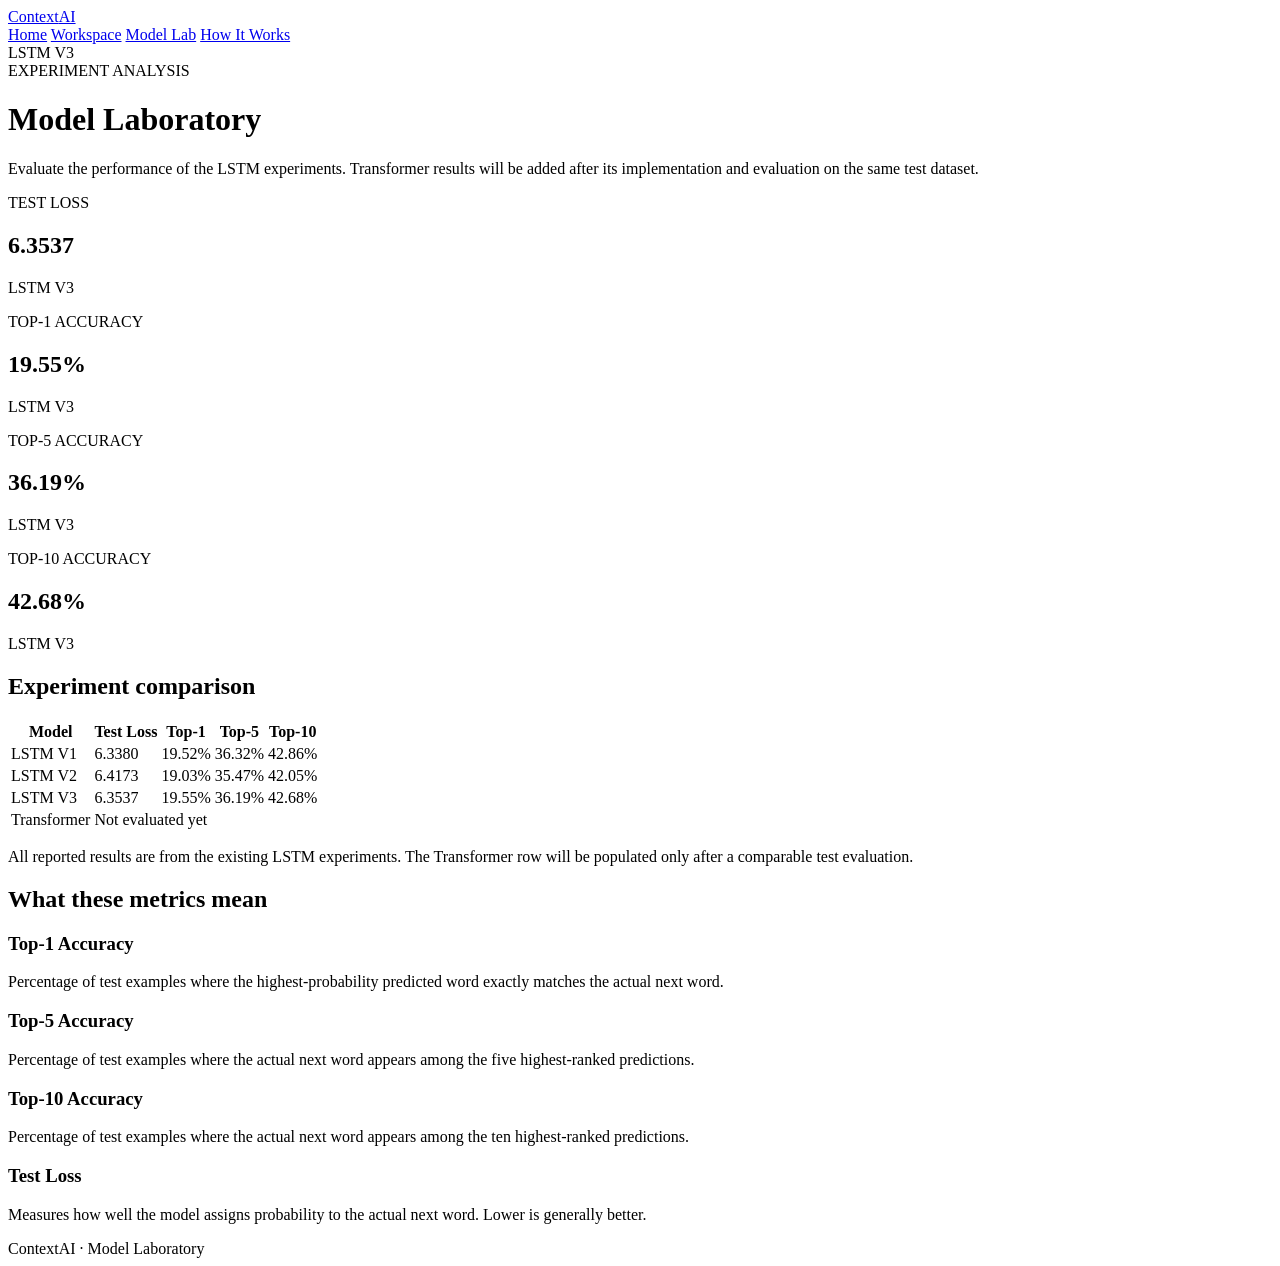
==== frontend/pages/model_comparison.html @ 8498c16a "Added frontend backend files" ====
<!DOCTYPE html>
<html lang="en">

<head>
    <meta charset="UTF-8">
    <meta name="viewport" content="width=device-width, initial-scale=1.0">

    <title>Model Lab | ContextAI</title>

    <link rel="stylesheet" href="/css/style.css">
</head>

<body>

    <nav class="navbar">

        <a href="/" class="logo">
            Context<span>AI</span>
        </a>

        <div class="nav-links">
            <a href="/">Home</a>
            <a href="/workspace">Workspace</a>
            <a href="/comparison" class="active-link">Model Lab</a>
            <a href="/explanation">How It Works</a>
        </div>

        <span class="model-indicator">LSTM V3</span>

    </nav>


    <main class="content-container">

        <span class="eyebrow">EXPERIMENT ANALYSIS</span>

        <h1>Model Laboratory</h1>

        <p class="page-description">
            Evaluate the performance of the LSTM experiments.
            Transformer results will be added after its implementation
            and evaluation on the same test dataset.
        </p>


        <section class="metrics-grid">

            <div class="metric-card">
                <span>TEST LOSS</span>
                <h2>6.3537</h2>
                <p>LSTM V3</p>
            </div>

            <div class="metric-card">
                <span>TOP-1 ACCURACY</span>
                <h2>19.55%</h2>
                <p>LSTM V3</p>
            </div>

            <div class="metric-card">
                <span>TOP-5 ACCURACY</span>
                <h2>36.19%</h2>
                <p>LSTM V3</p>
            </div>

            <div class="metric-card">
                <span>TOP-10 ACCURACY</span>
                <h2>42.68%</h2>
                <p>LSTM V3</p>
            </div>

        </section>


        <section class="table-section">

            <h2>Experiment comparison</h2>

            <div class="table-wrapper">

                <table>

                    <thead>
                        <tr>
                            <th>Model</th>
                            <th>Test Loss</th>
                            <th>Top-1</th>
                            <th>Top-5</th>
                            <th>Top-10</th>
                        </tr>
                    </thead>

                    <tbody>

                        <tr>
                            <td>LSTM V1</td>
                            <td>6.3380</td>
                            <td>19.52%</td>
                            <td>36.32%</td>
                            <td>42.86%</td>
                        </tr>

                        <tr>
                            <td>LSTM V2</td>
                            <td>6.4173</td>
                            <td>19.03%</td>
                            <td>35.47%</td>
                            <td>42.05%</td>
                        </tr>

                        <tr class="highlight-row">
                            <td>LSTM V3</td>
                            <td>6.3537</td>
                            <td>19.55%</td>
                            <td>36.19%</td>
                            <td>42.68%</td>
                        </tr>

                        <tr>
                            <td>Transformer</td>
                            <td colspan="4">Not evaluated yet</td>
                        </tr>

                    </tbody>

                </table>

            </div>

            <p class="table-note">
                All reported results are from the existing LSTM
                experiments. The Transformer row will be populated
                only after a comparable test evaluation.
            </p>

        </section>


        <section class="info-section">

            <h2>What these metrics mean</h2>

            <div class="info-grid">

                <div>
                    <h3>Top-1 Accuracy</h3>
                    <p>
                        Percentage of test examples where the
                        highest-probability predicted word exactly
                        matches the actual next word.
                    </p>
                </div>

                <div>
                    <h3>Top-5 Accuracy</h3>
                    <p>
                        Percentage of test examples where the actual
                        next word appears among the five highest-ranked
                        predictions.
                    </p>
                </div>

                <div>
                    <h3>Top-10 Accuracy</h3>
                    <p>
                        Percentage of test examples where the actual
                        next word appears among the ten highest-ranked
                        predictions.
                    </p>
                </div>

                <div>
                    <h3>Test Loss</h3>
                    <p>
                        Measures how well the model assigns probability
                        to the actual next word. Lower is generally better.
                    </p>
                </div>

            </div>

        </section>

    </main>


    <footer>
        ContextAI · Model Laboratory
    </footer>

</body>
</html>
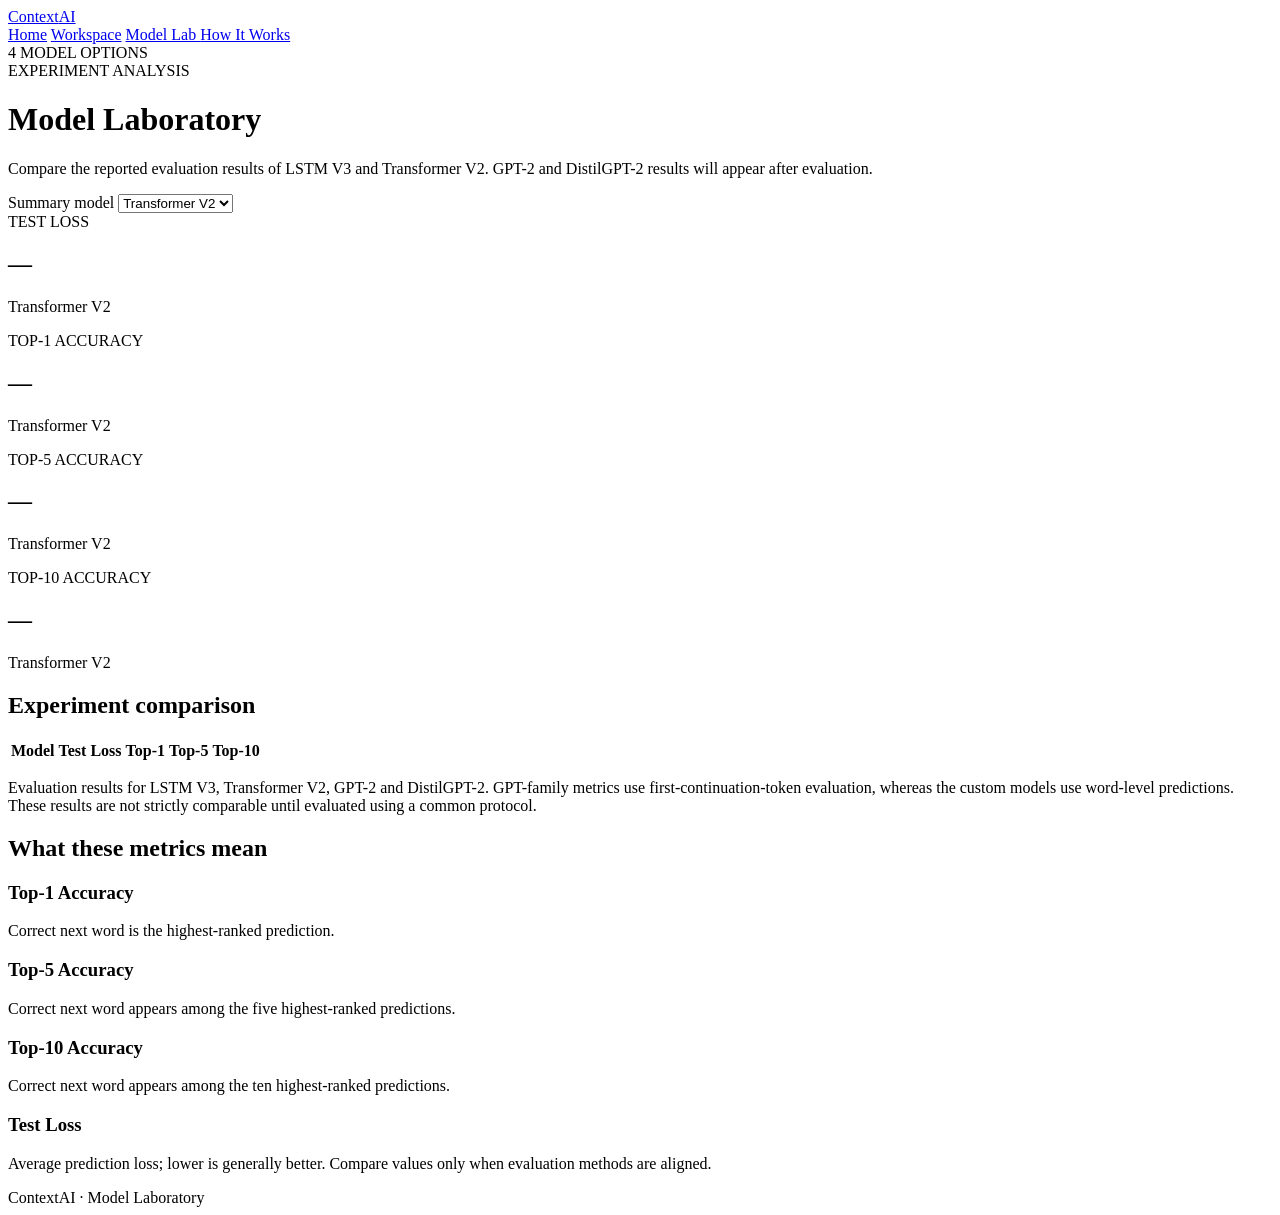
==== commit d5983ced: "updated frontend files and added evaluation script for model comparison" ====
--- a/frontend/pages/model_comparison.html
+++ b/frontend/pages/model_comparison.html
@@ -1,9 +1,11 @@
+
 <!DOCTYPE html>
 <html lang="en">
 
 <head>
     <meta charset="UTF-8">
-    <meta name="viewport" content="width=device-width, initial-scale=1.0">
+    <meta name="viewport"
+          content="width=device-width, initial-scale=1.0">
 
     <title>Model Lab | ContextAI</title>
 
@@ -21,56 +23,96 @@
         <div class="nav-links">
             <a href="/">Home</a>
             <a href="/workspace">Workspace</a>
-            <a href="/comparison" class="active-link">Model Lab</a>
+            <a href="/comparison" class="active-link">
+                Model Lab
+            </a>
             <a href="/explanation">How It Works</a>
         </div>
 
-        <span class="model-indicator">LSTM V3</span>
+        <span class="model-indicator">
+            4 MODEL OPTIONS
+        </span>
 
     </nav>
 
-
     <main class="content-container">
 
-        <span class="eyebrow">EXPERIMENT ANALYSIS</span>
+        <span class="eyebrow">
+            EXPERIMENT ANALYSIS
+        </span>
 
         <h1>Model Laboratory</h1>
 
         <p class="page-description">
-            Evaluate the performance of the LSTM experiments.
-            Transformer results will be added after its implementation
-            and evaluation on the same test dataset.
+            Compare the reported evaluation results
+            of LSTM V3 and Transformer V2.
+            GPT-2 and DistilGPT-2 results will appear
+            after evaluation.
         </p>
 
+        <div class="model-controls">
+
+            <label for="metricModelSelect">
+                Summary model
+            </label>
+
+            <select id="metricModelSelect">
+
+                <option value="lstm">
+                    LSTM V3
+                </option>
+
+                <option value="transformer" selected>
+                    Transformer V2
+                </option>
+
+                <option value="gpt2">
+                    GPT-2
+                </option>
+
+                <option value="distilgpt2">
+                    DistilGPT-2
+                </option>
+
+            </select>
+
+        </div>
 
         <section class="metrics-grid">
 
             <div class="metric-card">
                 <span>TEST LOSS</span>
-                <h2>6.3537</h2>
-                <p>LSTM V3</p>
+                <h2 id="metricLoss">—</h2>
+                <p class="selected-model-name">
+                    Transformer V2
+                </p>
             </div>
 
             <div class="metric-card">
                 <span>TOP-1 ACCURACY</span>
-                <h2>19.55%</h2>
-                <p>LSTM V3</p>
+                <h2 id="metricTop1">—</h2>
+                <p class="selected-model-name">
+                    Transformer V2
+                </p>
             </div>
 
             <div class="metric-card">
                 <span>TOP-5 ACCURACY</span>
-                <h2>36.19%</h2>
-                <p>LSTM V3</p>
+                <h2 id="metricTop5">—</h2>
+                <p class="selected-model-name">
+                    Transformer V2
+                </p>
             </div>
 
             <div class="metric-card">
                 <span>TOP-10 ACCURACY</span>
-                <h2>42.68%</h2>
-                <p>LSTM V3</p>
+                <h2 id="metricTop10">—</h2>
+                <p class="selected-model-name">
+                    Transformer V2
+                </p>
             </div>
 
         </section>
-
 
         <section class="table-section">
 
@@ -90,52 +132,24 @@
                         </tr>
                     </thead>
 
-                    <tbody>
-
-                        <tr>
-                            <td>LSTM V1</td>
-                            <td>6.3380</td>
-                            <td>19.52%</td>
-                            <td>36.32%</td>
-                            <td>42.86%</td>
-                        </tr>
-
-                        <tr>
-                            <td>LSTM V2</td>
-                            <td>6.4173</td>
-                            <td>19.03%</td>
-                            <td>35.47%</td>
-                            <td>42.05%</td>
-                        </tr>
-
-                        <tr class="highlight-row">
-                            <td>LSTM V3</td>
-                            <td>6.3537</td>
-                            <td>19.55%</td>
-                            <td>36.19%</td>
-                            <td>42.68%</td>
-                        </tr>
-
-                        <tr>
-                            <td>Transformer</td>
-                            <td colspan="4">Not evaluated yet</td>
-                        </tr>
-
+                    <tbody id="comparisonBody">
                     </tbody>
 
                 </table>
 
             </div>
 
-            <p class="table-note">
-                All reported results are from the existing LSTM
-                experiments. The Transformer row will be populated
-                only after a comparable test evaluation.
+           <p class="table-note">
+                Evaluation results for LSTM V3, Transformer V2,
+                GPT-2 and DistilGPT-2. GPT-family metrics use
+                first-continuation-token evaluation, whereas
+                the custom models use word-level predictions.
+                These results are not strictly comparable
+                until evaluated using a common protocol.
             </p>
 
         </section>
 
-
         <section class="info-section">
 
             <h2>What these metrics mean</h2>
@@ -145,17 +159,16 @@
                 <div>
                     <h3>Top-1 Accuracy</h3>
                     <p>
-                        Percentage of test examples where the
-                        highest-probability predicted word exactly
-                        matches the actual next word.
+                        Correct next word is the
+                        highest-ranked prediction.
                     </p>
                 </div>
 
                 <div>
                     <h3>Top-5 Accuracy</h3>
                     <p>
-                        Percentage of test examples where the actual
-                        next word appears among the five highest-ranked
+                        Correct next word appears
+                        among the five highest-ranked
                         predictions.
                     </p>
                 </div>
@@ -163,8 +176,8 @@
                 <div>
                     <h3>Top-10 Accuracy</h3>
                     <p>
-                        Percentage of test examples where the actual
-                        next word appears among the ten highest-ranked
+                        Correct next word appears
+                        among the ten highest-ranked
                         predictions.
                     </p>
                 </div>
@@ -172,8 +185,10 @@
                 <div>
                     <h3>Test Loss</h3>
                     <p>
-                        Measures how well the model assigns probability
-                        to the actual next word. Lower is generally better.
+                        Average prediction loss;
+                        lower is generally better.
+                        Compare values only when
+                        evaluation methods are aligned.
                     </p>
                 </div>
 
@@ -182,11 +197,12 @@
         </section>
 
     </main>
-
 
     <footer>
         ContextAI · Model Laboratory
     </footer>
 
+    <script src="/js/model_comparison.js"></script>
+
 </body>
-</html>+</html>
